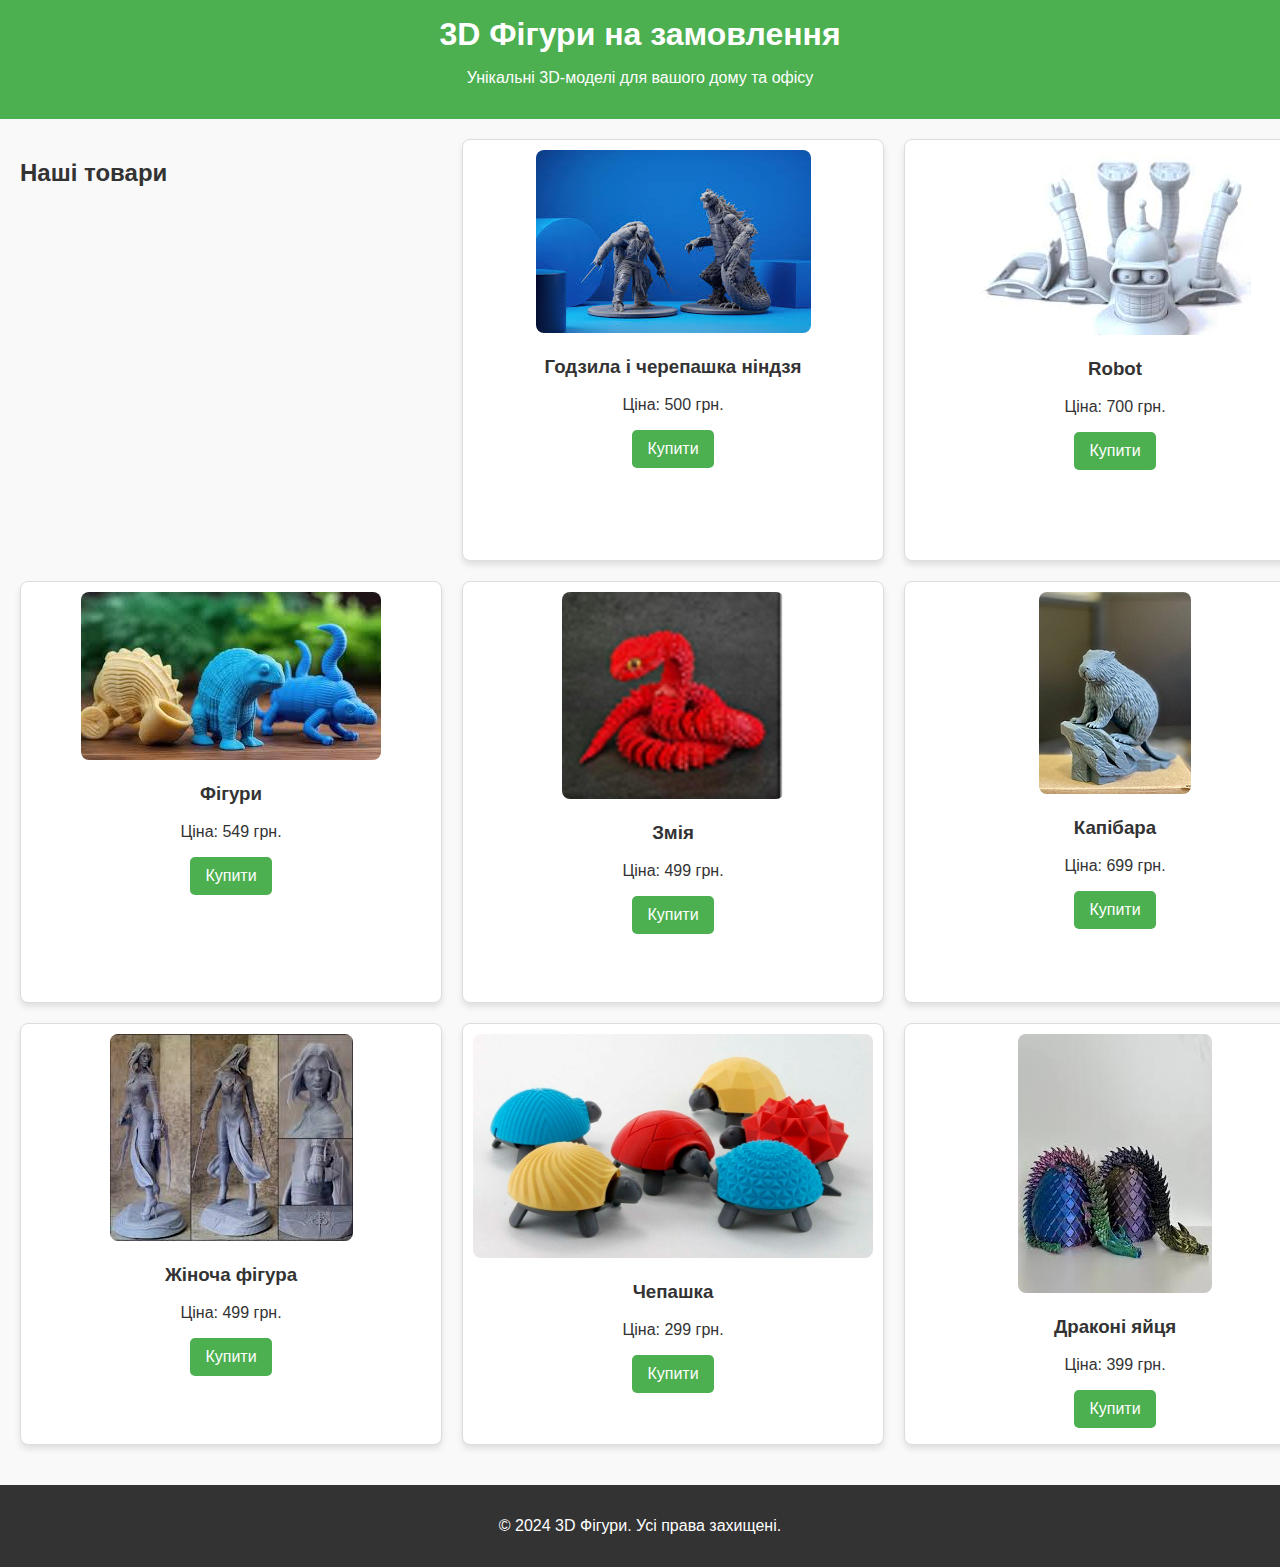
==== matviiii-main/index.html @ b4fda54e "Add files via upload" ====
<!DOCTYPE html>
<html lang="uk">
<head>
    <meta charset="UTF-8">
    <meta name="viewport" content="width=device-width, initial-scale=1.0">
    <title>3D Фігури на замовлення</title>
    <link rel="stylesheet" href="style.css">
</head>
<body>
    <header>
        <h1>3D Фігури на замовлення</h1>
        <p>Унікальні 3D-моделі для вашого дому та офісу</p>
    </header>

    <main>
        <section class="products">
            <h2>Наші товари</h2>
            <div class="product-card">
                <img src="3d.jpg" alt="Годзила і черепашка ніндзя">
                <h3>Годзила і черепашка ніндзя</h3>
                <p>Ціна: 500 грн.</p>
                <button class="buy-button" data-name="Годзила і черепашка ніндзя" data-price="500">Купити</button>
            </div>
            <div class="product-card">
                <img src="3dd.jpg" alt="Robot">
                <h3>Robot</h3>
                <p>Ціна: 700 грн.</p>
                <button class="buy-button" data-name="Robot" data-price="299">Купити</button>
            </div>
            <div class="product-card">
                <img src="3ddd.jpg" alt="Фігури">
                <h3>Фігури</h3>
                <p>Ціна: 549 грн.</p>
                <button class="buy-button" data-name="Фігури" data-price="1000">Купити</button>
            </div>
            <div class="product-card">
                <img src="3ddddddd.jpg" alt="Змія">
                <h3>Змія</h3>
                <p>Ціна: 499 грн.</p>
                <button class="buy-button" data-name="Змія" data-price="498">Купити</button>
            </div>
            <div class="product-card">
                <img src="3dddddd.jpg" alt="Капібара">
                <h3>Капібара</h3>
                <p>Ціна: 699 грн.</p>
                <button class="buy-button" data-name="Капібара" data-price="498">Купити</button>
            </div>
            <div class="product-card">
                <img src="3dddd.jpg" alt="Жіноча фігура">
                <h3>Жіноча фігура</h3>
                <p>Ціна: 499 грн.</p>
                <button class="buy-button" data-name="Жіноча фігура" data-price="498">Купити</button>
            </div>
            <div class="product-card">
                <img src="3dd12.jpg" alt="Чепаха">
                <h3>Чепашка</h3>
                <p>Ціна: 299 грн.</p>
                <button class="buy-button" data-name="Чепаха" data-price="299">Купити</button>
            </div>
            <div class="product-card">
                <img src="3ddddd.jpg" alt="Драконі яйця">
                <h3>Драконі яйця</h3>
                <p>Ціна: 399 грн.</p>
                <button class="buy-button" data-name="Драконі яйця" data-price="498">Купити</button>
            </div>
        </section>
    </main>

    <footer>
        <p>&copy; 2024 3D Фігури. Усі права захищені.</p>
    </footer>

    <script src="sript.js"></script>
</body>
</html>
---- matviiii-main/style.css ----
body {
    font-family: Arial, sans-serif;
    margin: 0;
    padding: 0;
    background-color: #f9f9f9;
    color: #333;
}

header {
    background-color: #4caf50;
    color: white;
    text-align: center;
    padding: 1em 0;
}

h1 {
    margin: 0;
    font-size: 2em;
}

main {
    padding: 20px;
}

.products {
    display: grid;
    grid-template-columns: repeat(3, auto);
    gap: 20px;
}

.product-card {
    background-color: white;
    border: 1px solid #ddd;
    border-radius: 8px;
    box-shadow: 0 4px 6px rgba(0, 0, 0, 0.1);
    text-align: center;
    padding: 10px;
    width: 400px;
    height: 400px;
}

.product-card img {
    max-width: 100%;
    border-radius: 8px;
}

.buy-button {
    background-color: #4caf50;
    color: white;
    border: none;
    padding: 10px 15px;
    border-radius: 5px;
    cursor: pointer;
    font-size: 1em;
}

.buy-button:hover {
    background-color: #45a049;
}

footer {
    background-color: #333;
    color: white;
    text-align: center;
    padding: 1em 0;
    margin-top: 20px;
}
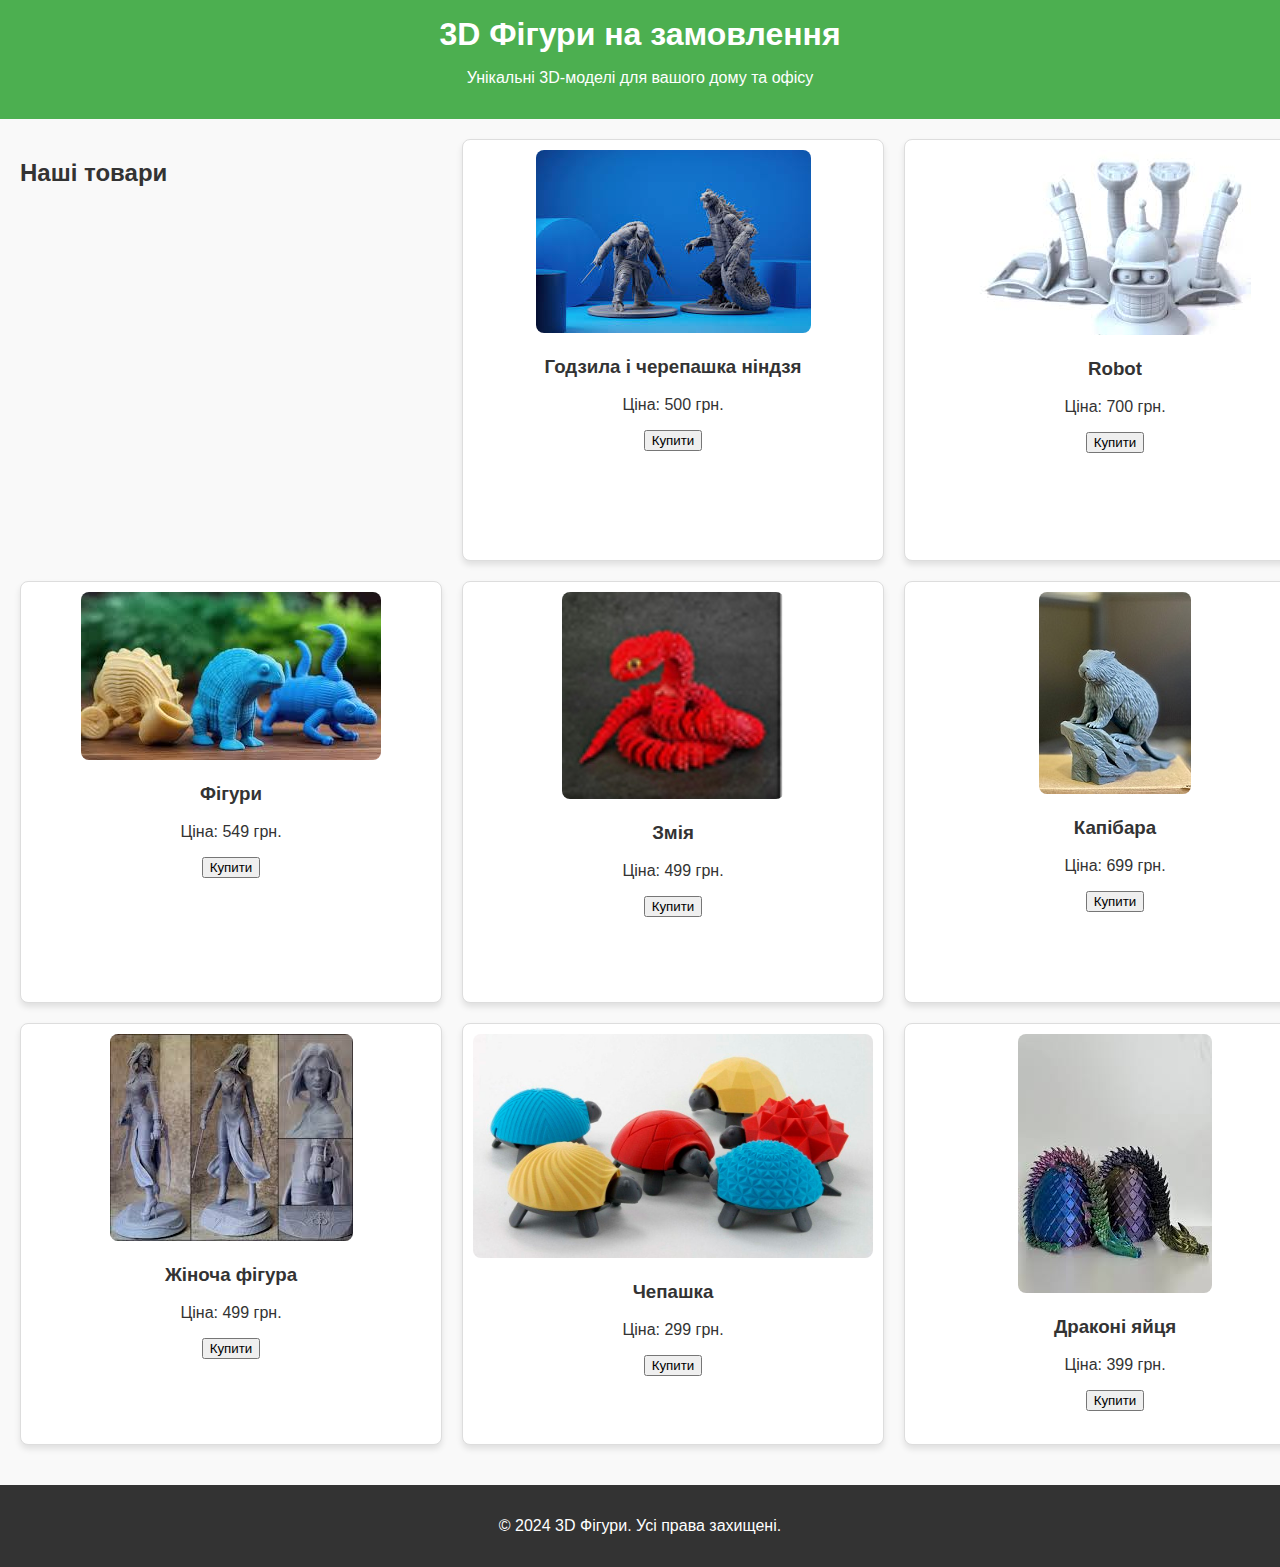
==== commit 9afdc15d: "Update index.html" ====
--- a/matviiii-main/index.html
+++ b/matviiii-main/index.html
@@ -19,49 +19,49 @@
                 <img src="3d.jpg" alt="Годзила і черепашка ніндзя">
                 <h3>Годзила і черепашка ніндзя</h3>
                 <p>Ціна: 500 грн.</p>
-                <button class="buy-button" data-name="Годзила і черепашка ніндзя" data-price="500">Купити</button>
+                <button onclick="window.location.href='figurine1.html'">Купити</button>
             </div>
             <div class="product-card">
                 <img src="3dd.jpg" alt="Robot">
                 <h3>Robot</h3>
                 <p>Ціна: 700 грн.</p>
-                <button class="buy-button" data-name="Robot" data-price="299">Купити</button>
+                <button onclick="window.location.href='figurine1.html'">Купити</button>
             </div>
             <div class="product-card">
                 <img src="3ddd.jpg" alt="Фігури">
                 <h3>Фігури</h3>
                 <p>Ціна: 549 грн.</p>
-                <button class="buy-button" data-name="Фігури" data-price="1000">Купити</button>
+                <button onclick="window.location.href='figurine1.html'">Купити</button>
             </div>
             <div class="product-card">
                 <img src="3ddddddd.jpg" alt="Змія">
                 <h3>Змія</h3>
                 <p>Ціна: 499 грн.</p>
-                <button class="buy-button" data-name="Змія" data-price="498">Купити</button>
+                <button onclick="window.location.href='figurine1.html'">Купити</button>
             </div>
             <div class="product-card">
                 <img src="3dddddd.jpg" alt="Капібара">
                 <h3>Капібара</h3>
                 <p>Ціна: 699 грн.</p>
-                <button class="buy-button" data-name="Капібара" data-price="498">Купити</button>
+                <button onclick="window.location.href='figurine1.html'">Купити</button>
             </div>
             <div class="product-card">
                 <img src="3dddd.jpg" alt="Жіноча фігура">
                 <h3>Жіноча фігура</h3>
                 <p>Ціна: 499 грн.</p>
-                <button class="buy-button" data-name="Жіноча фігура" data-price="498">Купити</button>
+                <button onclick="window.location.href='figurine1.html'">Купити</button>
             </div>
             <div class="product-card">
                 <img src="3dd12.jpg" alt="Чепаха">
                 <h3>Чепашка</h3>
                 <p>Ціна: 299 грн.</p>
-                <button class="buy-button" data-name="Чепаха" data-price="299">Купити</button>
+                <button onclick="window.location.href='figurine1.html'">Купити</button>
             </div>
             <div class="product-card">
                 <img src="3ddddd.jpg" alt="Драконі яйця">
                 <h3>Драконі яйця</h3>
                 <p>Ціна: 399 грн.</p>
-                <button class="buy-button" data-name="Драконі яйця" data-price="498">Купити</button>
+                <button onclick="window.location.href='figurine1.html'">Купити</button>
             </div>
         </section>
     </main>
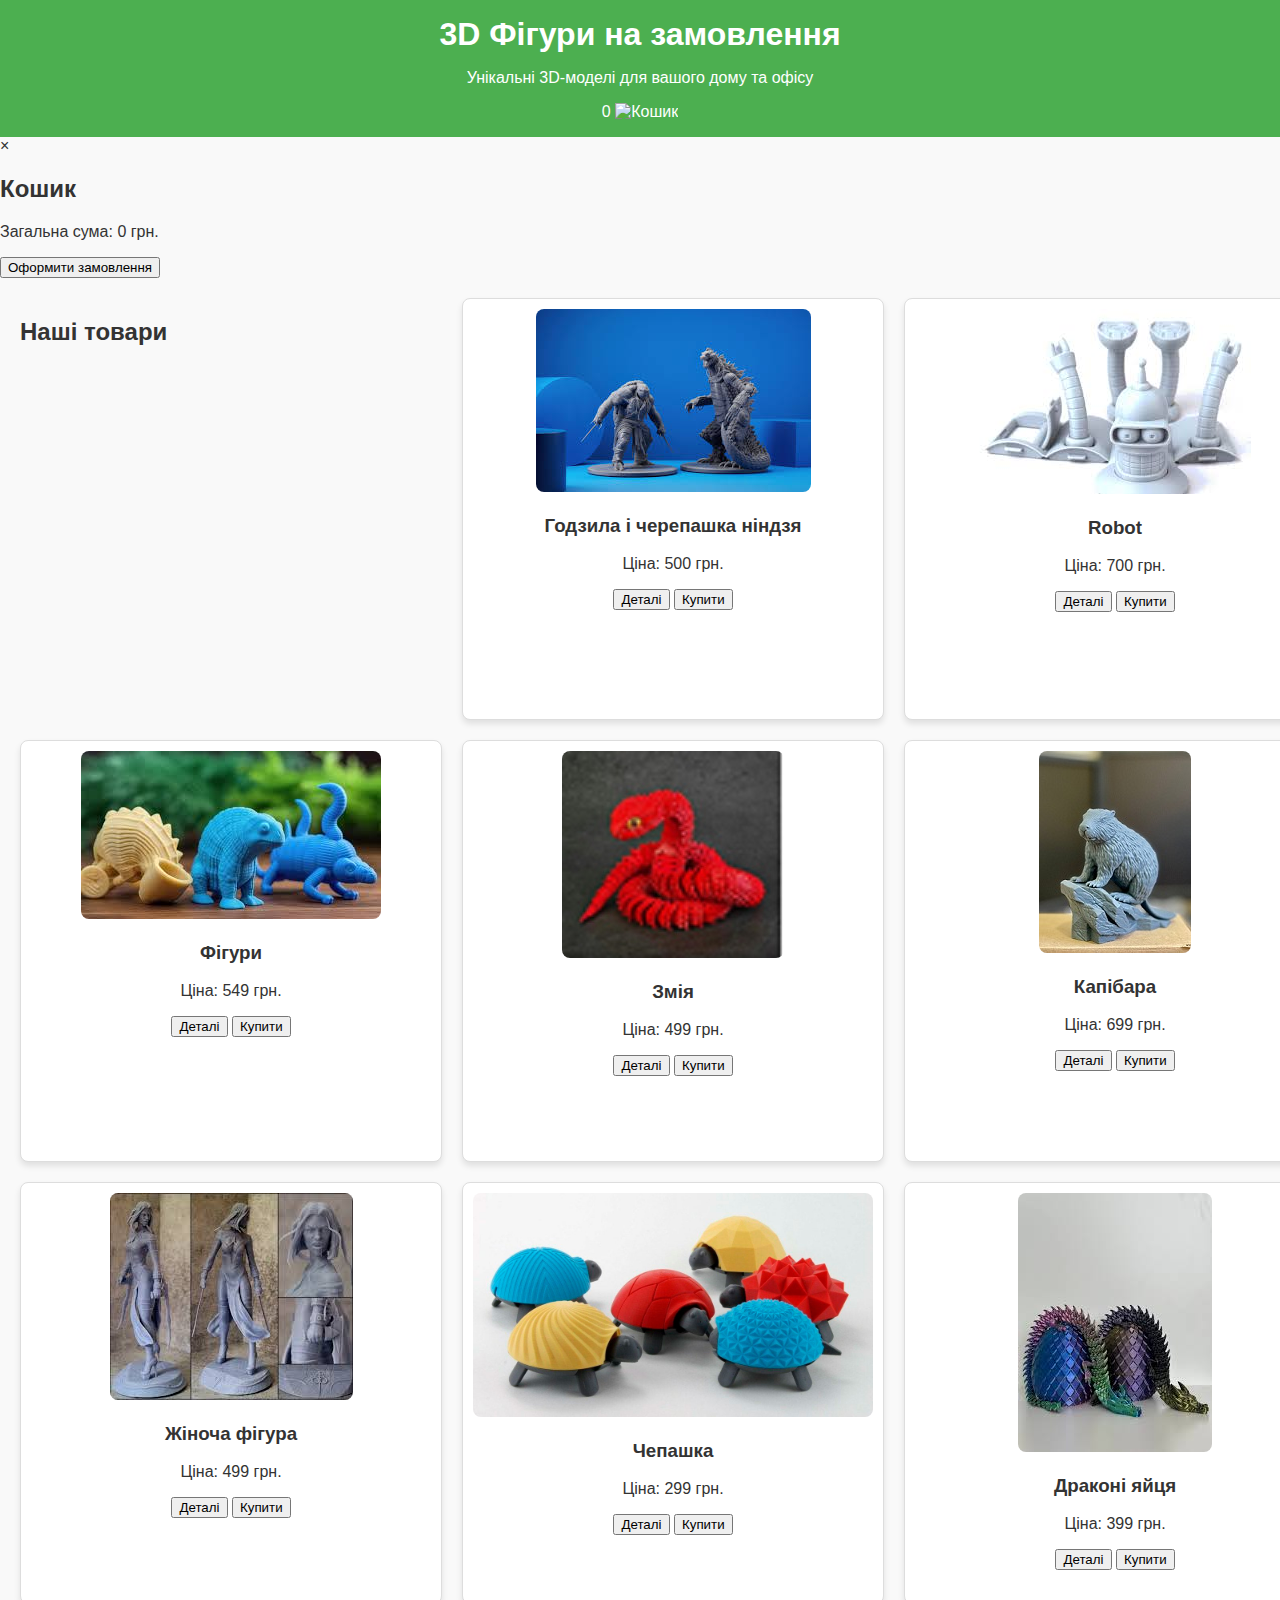
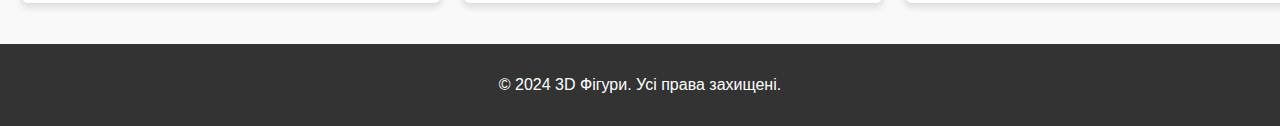
==== commit dc776347: "Update index.html" ====
--- a/matviiii-main/index.html
+++ b/matviiii-main/index.html
@@ -10,7 +10,23 @@
     <header>
         <h1>3D Фігури на замовлення</h1>
         <p>Унікальні 3D-моделі для вашого дому та офісу</p>
+        <div class="cart-icon">
+            <span class="cart-count">0</span>
+            <img src="cart-icon.svg" alt="Кошик" id="cartIcon">
+        </div>
     </header>
+
+    <div id="cartModal" class="modal">
+        <div class="modal-content">
+            <span class="close">&times;</span>
+            <h2>Кошик</h2>
+            <div id="cartItems"></div>
+            <div class="cart-total">
+                <p>Загальна сума: <span id="totalPrice">0</span> грн.</p>
+                <button id="checkoutBtn">Оформити замовлення</button>
+            </div>
+        </div>
+    </div>
 
     <main>
         <section class="products">
@@ -18,50 +34,66 @@
             <div class="product-card">
                 <img src="3d.jpg" alt="Годзила і черепашка ніндзя">
                 <h3>Годзила і черепашка ніндзя</h3>
-                <p>Ціна: 500 грн.</p>
-                <button onclick="window.location.href='figurine1.html'">Купити</button>
+                <p class="price">Ціна: 500 грн.</p>
+                <p class="description" style="display: none;">Детальний опис товару</p>
+                <button class="details-btn">Деталі</button>
+                <button class="buy-btn">Купити</button>
             </div>
             <div class="product-card">
                 <img src="3dd.jpg" alt="Robot">
                 <h3>Robot</h3>
-                <p>Ціна: 700 грн.</p>
-                <button onclick="window.location.href='figurine1.html'">Купити</button>
+                <p class="price">Ціна: 700 грн.</p>
+                <p class="description" style="display: none;">Детальний опис товару</p>
+                <button class="details-btn">Деталі</button>
+                <button class="buy-btn">Купити</button>
             </div>
             <div class="product-card">
                 <img src="3ddd.jpg" alt="Фігури">
                 <h3>Фігури</h3>
-                <p>Ціна: 549 грн.</p>
-                <button onclick="window.location.href='figurine1.html'">Купити</button>
+                <p class="price">Ціна: 549 грн.</p>
+                <p class="description" style="display: none;">Детальний опис товару</p>
+                <button class="details-btn">Деталі</button>
+                <button class="buy-btn">Купити</button>
             </div>
             <div class="product-card">
                 <img src="3ddddddd.jpg" alt="Змія">
                 <h3>Змія</h3>
-                <p>Ціна: 499 грн.</p>
-                <button onclick="window.location.href='figurine1.html'">Купити</button>
+                <p class="price">Ціна: 499 грн.</p>
+                <p class="description" style="display: none;">Детальний опис товару</p>
+                <button class="details-btn">Деталі</button>
+                <button class="buy-btn">Купити</button>
             </div>
             <div class="product-card">
                 <img src="3dddddd.jpg" alt="Капібара">
                 <h3>Капібара</h3>
-                <p>Ціна: 699 грн.</p>
-                <button onclick="window.location.href='figurine1.html'">Купити</button>
+                <p class="price">Ціна: 699 грн.</p>
+                <p class="description" style="display: none;">Детальний опис товару</p>
+                <button class="details-btn">Деталі</button>
+                <button class="buy-btn">Купити</button>
             </div>
             <div class="product-card">
                 <img src="3dddd.jpg" alt="Жіноча фігура">
                 <h3>Жіноча фігура</h3>
-                <p>Ціна: 499 грн.</p>
-                <button onclick="window.location.href='figurine1.html'">Купити</button>
+                <p class="price">Ціна: 499 грн.</p>
+                <p class="description" style="display: none;">Детальний опис товару</p>
+                <button class="details-btn">Деталі</button>
+                <button class="buy-btn">Купити</button>
             </div>
             <div class="product-card">
                 <img src="3dd12.jpg" alt="Чепаха">
                 <h3>Чепашка</h3>
-                <p>Ціна: 299 грн.</p>
-                <button onclick="window.location.href='figurine1.html'">Купити</button>
+                <p class="price">Ціна: 299 грн.</p>
+                <p class="description" style="display: none;">Детальний опис товару</p>
+                <button class="details-btn">Деталі</button>
+                <button class="buy-btn">Купити</button>
             </div>
             <div class="product-card">
                 <img src="3ddddd.jpg" alt="Драконі яйця">
                 <h3>Драконі яйця</h3>
-                <p>Ціна: 399 грн.</p>
-                <button onclick="window.location.href='figurine1.html'">Купити</button>
+                <p class="price">Ціна: 399 грн.</p>
+                <p class="description" style="display: none;">Детальний опис товару</p>
+                <button class="details-btn">Деталі</button>
+                <button class="buy-btn">Купити</button>
             </div>
         </section>
     </main>
@@ -70,6 +102,6 @@
         <p>&copy; 2024 3D Фігури. Усі права захищені.</p>
     </footer>
 
-    <script src="sript.js"></script>
+    <script src="script.js"></script>
 </body>
 </html>
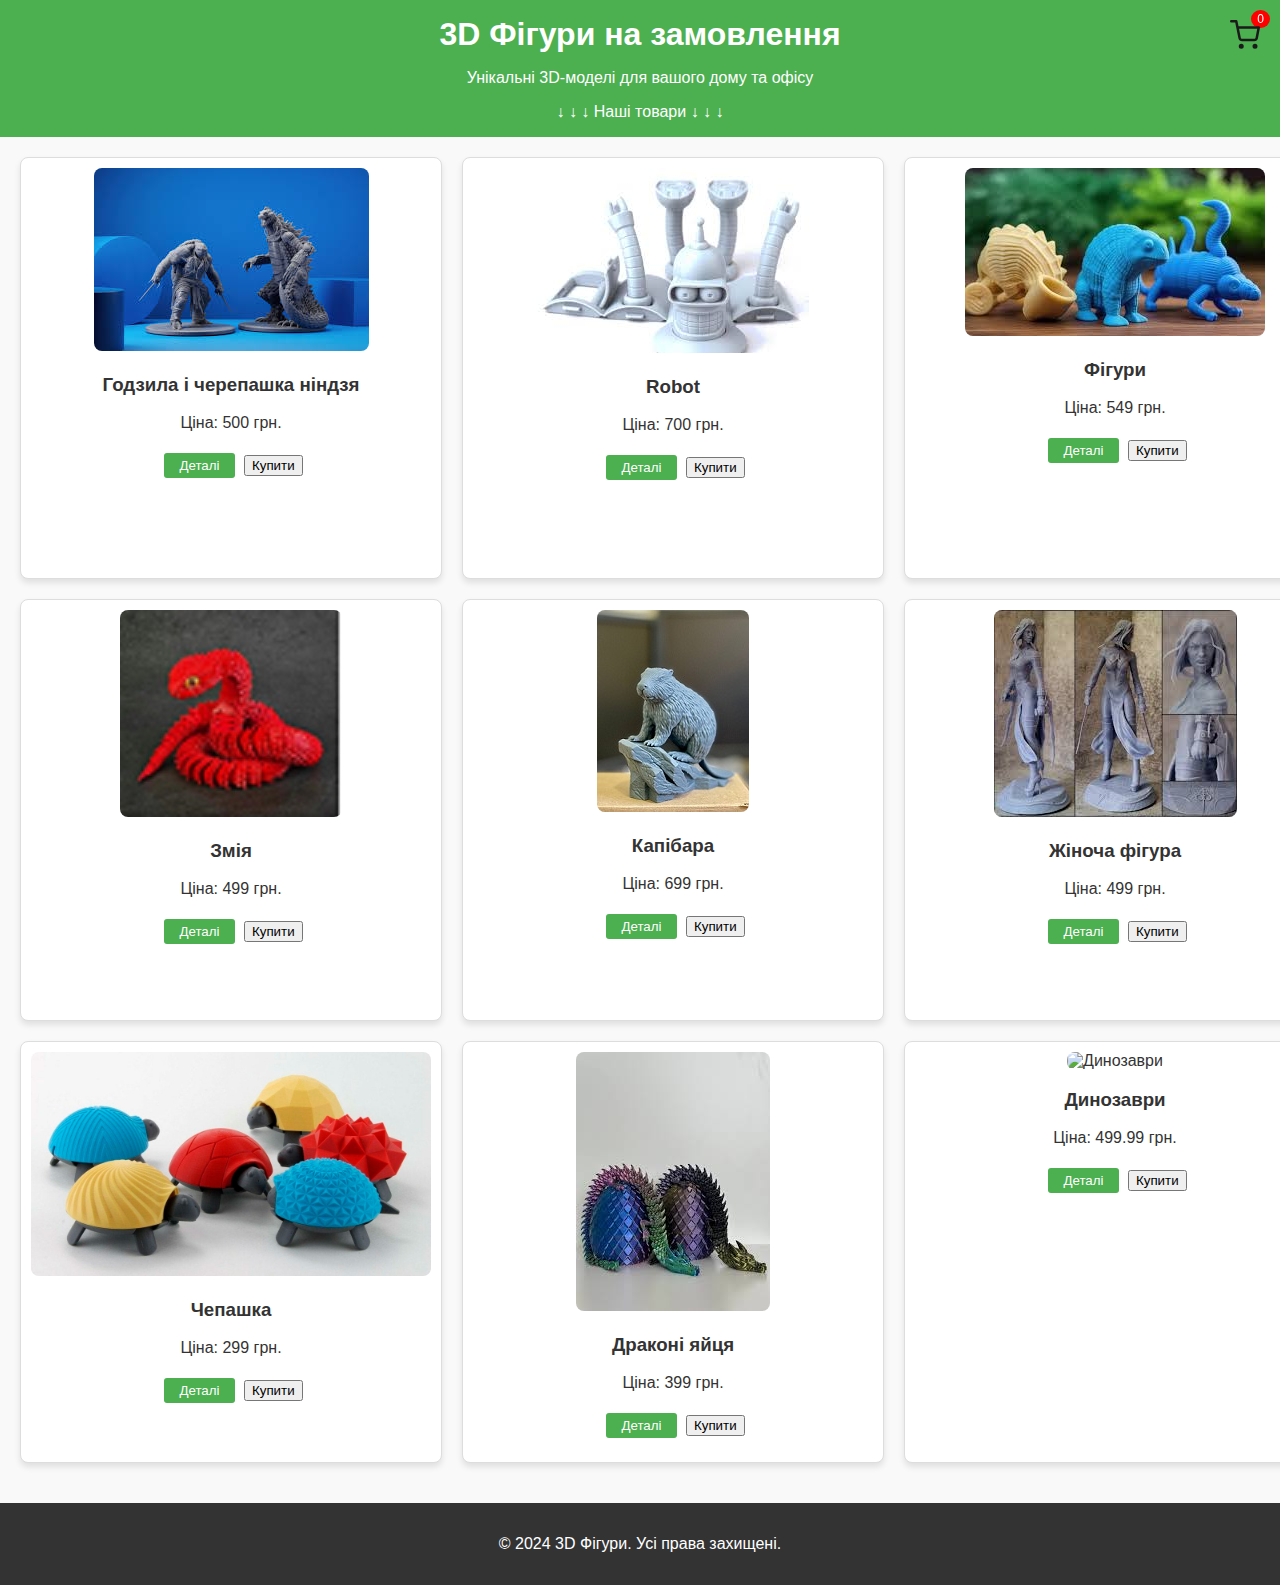
==== commit f89f2d1e: "Update index.html" ====
--- a/matviiii-main/index.html
+++ b/matviiii-main/index.html
@@ -10,6 +10,7 @@
     <header>
         <h1>3D Фігури на замовлення</h1>
         <p>Унікальні 3D-моделі для вашого дому та офісу</p>
+        <p1>↓ ↓ ↓ Наші товари ↓ ↓ ↓</p1>
         <div class="cart-icon">
             <span class="cart-count">0</span>
             <img src="cart-icon.svg" alt="Кошик" id="cartIcon">
@@ -30,7 +31,7 @@
 
     <main>
         <section class="products">
-            <h2>Наші товари</h2>
+            
             <div class="product-card">
                 <img src="3d.jpg" alt="Годзила і черепашка ніндзя">
                 <h3>Годзила і черепашка ніндзя</h3>
@@ -95,6 +96,14 @@
                 <button class="details-btn">Деталі</button>
                 <button class="buy-btn">Купити</button>
             </div>
+            <div class="product-card">
+                <img src="3d1.jpg" alt="Динозаври">
+                <h3>Динозаври</h3>
+                <p class="price">Ціна: 499.99 грн.</p>
+                <p class="description" style="display: none;">Детальний опис товару</p>
+                <button class="details-btn">Деталі</button>
+                <button class="buy-btn">Купити</button>
+            </div>
         </section>
     </main>
 
--- a/matviiii-main/style.css
+++ b/matviiii-main/style.css
@@ -64,4 +64,133 @@
     text-align: center;
     padding: 1em 0;
     margin-top: 20px;
-}+}
+
+.description {
+    margin: 10px 0;
+    padding: 10px;
+    background-color: #f5f5f5;
+    border-radius: 5px;
+    font-size: 0.9em;
+}
+
+.details-btn {
+    margin: 5px;
+    padding: 5px 15px;
+    background-color: #4CAF50;
+    color: white;
+    border: none;
+    border-radius: 3px;
+    cursor: pointer;
+}
+
+.details-btn:hover {
+    background-color: #45a049;
+}
+
+.cart-icon {
+    position: fixed;
+    top: 20px;
+    right: 20px;
+    cursor: pointer;
+    z-index: 100;
+}
+
+.cart-icon img {
+    width: 30px;
+    height: 30px;
+    filter: invert(0.1);
+}
+
+.cart-icon:hover img {
+    filter: invert(0.3);
+}
+
+.cart-count {
+    position: absolute;
+    top: -10px;
+    right: -10px;
+    background-color: red;
+    color: white;
+    border-radius: 50%;
+    padding: 2px 6px;
+    font-size: 12px;
+}
+
+.modal {
+    display: none;
+    position: fixed;
+    top: 0;
+    left: 0;
+    width: 100%;
+    height: 100%;
+    background-color: rgba(0,0,0,0.5);
+    z-index: 1000;
+}
+
+.modal-content {
+    background-color: white;
+    margin: 15% auto;
+    padding: 20px;
+    border-radius: 5px;
+    width: 70%;
+    max-width: 500px;
+    position: relative;
+}
+
+.close {
+    position: absolute;
+    right: 10px;
+    top: 5px;
+    font-size: 24px;
+    cursor: pointer;
+}
+
+.cart-item {
+    display: flex;
+    justify-content: space-between;
+    align-items: center;
+    padding: 10px;
+    border-bottom: 1px solid #eee;
+}
+
+.cart-total {
+    margin-top: 20px;
+    text-align: right;
+}
+
+#checkoutBtn {
+    background-color: #4CAF50;
+    color: white;
+    padding: 10px 20px;
+    border: none;
+    border-radius: 5px;
+    cursor: pointer;
+    margin-top: 10px;
+}
+
+#checkoutBtn:hover {
+    background-color: #45a049;
+}
+
+.notification {
+    position: fixed;
+    bottom: 20px;
+    right: 20px;
+    background-color: #4CAF50;
+    color: white;
+    padding: 15px;
+    border-radius: 5px;
+    animation: fadeIn 0.3s, fadeOut 0.3s 1.7s;
+    z-index: 1000;
+}
+
+@keyframes fadeIn {
+    from {opacity: 0;}
+    to {opacity: 1;}
+}
+
+@keyframes fadeOut {
+    from {opacity: 1;}
+    to {opacity: 0;}
+}
